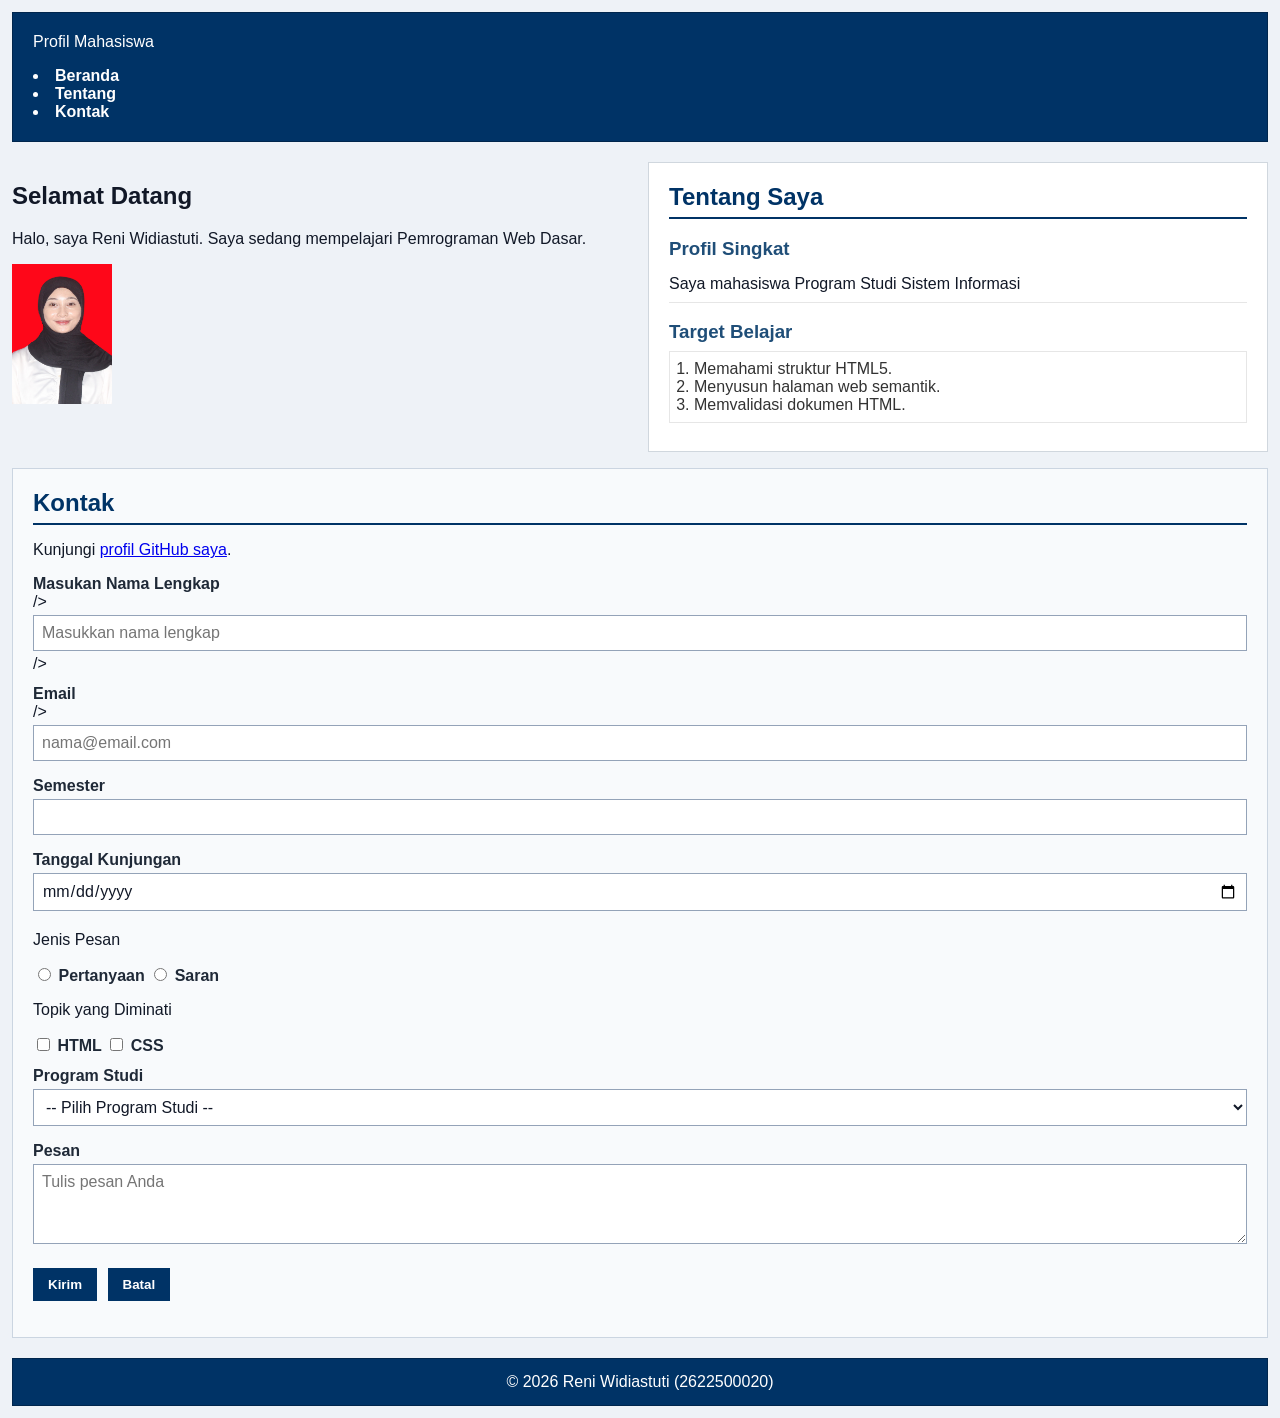
==== pertemuan-05/index.html @ bfebd8af "menamakan script.js dan memperbaiki style.css serta index.html" ====
<doctype html>
<html lang="id">
    <head>
      <meta charset="UTF-8">
      <meta name="viewport" content="width=device-width, initial-scale=1.0">
      <title>Profil Mahasiswa</title>
      <link rel="stylesheet" href="style.css" />
    </head>

<body>
    <header>
        <div class="header-top"
        <h1>Profil Mahasiswa</h1>

        <button
        class="nav-toggle"
        id="navToggle"
        type="button"
        aria-label="Buka navigasi"
        aria-controls="navMenu"
        aria-expanded="false"
        >
             &#9776;
        </button>
        </div>

        <nav>
            <ul id="navMenu"></ul>
                <li><a href="#beranda">Beranda</a></li>
                <li><a href="#tentang">Tentang</a></li>
                <li><a href="#kontak">Kontak</a></li>
            </ul>
        </nav>
    </header>

    <main>
        <section id="beranda">
            <h2>Selamat Datang</h2>
            <p>Halo, saya Reni Widiastuti. Saya sedang mempelajari Pemrograman Web Dasar.</p>
            <img src="img/foto-profil.jpg" width="100" height="140" alt="Foto profil Reni Widiastuti">
        </section>

        <section id="about">
            <h2>Tentang Saya</h2>

            <article>
                <h3>Profil Singkat</h3>
                <p>Saya mahasiswa Program Studi Sistem Informasi</p>
        
                <h3>Target Belajar</h3>

                <ol>
                    <li>Memahami struktur HTML5.</li>
                    <li>Menyusun halaman web semantik.</li>
                    <li>Memvalidasi dokumen HTML.</li>
                </ol>
            </article>
        </section>
        <section id="contact">
            <h2>Kontak</h2>
            <p>
                Kunjungi
                 <a href="https://github.com/2622500020-cyber">profil GitHub saya</a>.
                </p>

            <form id="contactfrom" action="index.html" method="get" novalidate>
                <div class="form-group">
                    <label for="nama">Masukan Nama Lengkap</label><br> />

                    <input
                        class="input-form" 
                        type="text" 
                        id="nama" 
                        name="nama" 
                        placeholder="Masukkan nama lengkap"
                        minlength="3" 
                        maxlength="50" 
                        required>
                    />
                </div>

                <div class="form-group">
                    <label for="email">Email</label><br> />

                    <input class="input-form" 
                            type="email" 
                            id="email" 
                            name="email" 
                            placeholder="nama@email.com"
                            required />
                </div>

                <div class="form-group">
                    <label for="semester">Semester</label><br />

                    <input class="input-form"
                            type="number" 
                            id="semester"
                            name="semester"
                            min="1" 
                            max="14" 
                            required />
                </div>

                <div class="form-group">
                    <label for="tanggal">Tanggal Kunjungan</label><br />

                    <input class="input-form" 
                            type="date" 
                            id="tanggal"
                            name="tanggal"
                            required />
                </div>

                <div class="form-group">
                    <p>Jenis Pesan</p>

                    <input type="radio" 
                            id="pertanyaan" 
                            name="jenis_pesan"
                            value="pertanyaan" 
                            required />
                    <label for="pertanyaan">Pertanyaan</label>

                    <input type="radio" id="saran" name="jenis_pesan"
                            value="saran" />
                    <label for="saran">Saran</label>
                </div>

                <div class="form-group">
                    <p>Topik yang Diminati</p>

                    <input type="checkbox" id="minat-html" name="minat" value="HTML" />
                    <label for="minat-html">HTML</label>

                    <input type="checkbox" id="minat-css" name="minat" value="CSS"/>
                    <label for="minat-css">CSS</label>
                </div>

                <div class="form-group">
                    <label for="prodi">Program Studi</label><br />

                    <select class="input-form" id="prodi" name="prodi" required>
                        <option value="">-- Pilih Program Studi --</option>
                        <option value="SI">Sistem Informasi</option>
                        <option value="TI">Teknik Informatika</option>
                    </select>
                </div>

                <div class="form-group">
                    <label for="pesan">Pesan</label><br />

                    <textarea 
                         class="input-form" 
                         id="pesan" 
                         name="pesan" 
                         maxlength="300" 
                         placeholder="Tulis pesan Anda"
                         required
                         ></textarea>
                </div>

                <button type="submit">Kirim</button>
                <button type="reset">Batal</button>
                <p id="formFeedback"></p>
            </form>
        </section>
    </main>

    <footer>
        <p>&copy; 2026 Reni Widiastuti (2622500020)</p>
    </footer>
    <script src="script.js"></script>
</body>
</html>
---- pertemuan-05/style.css ----
* {
     box-sizing: border-box;
 }

 body {
     margin: 0;
     padding: 12px;
     font-family: Arial, sans-serif;
     color: #111827;
     background-color: #eef2f7;
 }

 /*Header*/
 header {
     background-color: #003366;
     color: #ffffff;
     padding: 20px;
     margin-bottom: 20px;
     border: 1px solid #00264d;
 }

 header h1 {
     margin: 0;
     font-size: 28px;
 }

 .header-top {
     display: flex;
     justify-content: space-between;
     align-items: center;
 }

 #navMenu {
     display: none;
 }

 #navMenu.nav-open {
     display: flex;
     flex-direction: column;
     margin-top: 16px;
 }

 .nav-toggle {
    display: block;
    border: none;
    background: transparent;
    color: #ffffff;
    font-size: 1.8rem;
    line-height: 1;
    cursor: pointer;
 }

 /* Navigasi */
 nav ul {
     display: flex;
     flex-direction: column;
     justify-content: flex-start;
     align-items: flex-start;
     gap: 12px;
     margin: 0;
     padding: 0;
    list-style: none;
 }

 nav a {
    color: #ffffff;
    font-weight: bold;
    text-decoration: none;
 }
/* Layout utama */
 main {
    display: grid;
    grid-template-columns: 1fr;
    gap: 16px;
 }
     
section {
    width: 100%;
     }
 
/* Bagian Home */
#home {
    background-color: #ffffff;
    border: 1px solid #d0d7de;
    padding: 20px;
    margin: 0;
}

#home h2 {
    color: #003366;
    border-bottom: 2px solid #003366;
    padding-bottom: 6px;
    margin-top: 0;
    margin-bottom: 16px;
}

#home p {
    line-height: 1.6;
    margin: 0 0 16px;
}

#home img {
    display: block;
    width: 240px;
    max-width: 100%;
    height: auto;
    border: 1px solid #cbd5e1;
}
 
/* Bagian Tentang */
#about {
    background-color: #ffffff;
    border: 1px solid #d0d7de;
    padding: 20px;
    margin: 0;
}

#about h2 {
    color: #003366;
    border-bottom: 2px solid #003366;
    padding-bottom: 6px;
    margin-top: 0;
    margin-bottom: 16px;
}

#about h3 {
    color: #1f4e78;
    margin-bottom: 6px;
}

#about p {
    margin: 6px 0;
    padding: 6px 0;
    border-bottom: 1px solid #e6e6e6;
    line-height: 1.5;
}

#about ol {
    color: #333333;
    margin: 8px 0;
    padding: 8px 24px;
    border: 1px solid #e6e6e6;
}

/* Bagian Kontak */
#contact {
    background-color: #f8fafc;
    border: 1px solid #cbd5e1;
    padding: 20px;
    margin: 0;
}

#contact h2 {
    color: #003366;
    border-bottom: 2px solid #003366;
    padding-bottom: 6px;
    margin-top: 0;
    margin-bottom: 16px;
}

.form-group {
    margin: 12px 0;
}

#contact label {
    color: #1f2937;
    font-weight: bold;
}

.input-form {
    width: 100%;
     max-width: 100%;
    background-color: #ffffff;
    color: #111827;
    font-family: Arial, sans-serif;
    font-size: 16px;
    padding: 8px;
    margin: 4px 0;
    border: 1px solid #94a3b8;
}

#contact textarea {
    min-height: 80px;
    resize: vertical;
}

#contact button {
    background-color: #003366;
    color: #ffffff;
    font-weight: bold;
    padding: 8px 14px;
    margin: 8px 6px 0 0;
    border: 1px solid #003366;
    cursor: pointer;
}

/* Footer */
footer {
    background-color: #003366;
    color: #ffffff;
    text-align: center;
    padding: 14px 20px;
    margin-top: 20px;
    border: 1px solid #00264d;
}

footer p {
    margin: 0;
 }

.form-feedback-error {
    color: #c62828;
}

.form-feedback-success {
    color: #2e7d32;
}

/* Layout untuk viewport yang lebih lebar */
@media (min-width: 768px) {
 nav {
    margin-top: 16px;
 }
 nav ul {
    flex-direction: row;
    justify-content: flex-start;
    align-items: center;
    gap: 16px;
 }

 main {
    grid-template-columns: 1fr 1fr;
 }

 #contact {
    grid-column: 1 / -1;
 }

 #navMenu {
    display: flex;
    flex-direction: row;
 }

 .nav-toggle {
    display: none;
 }
}
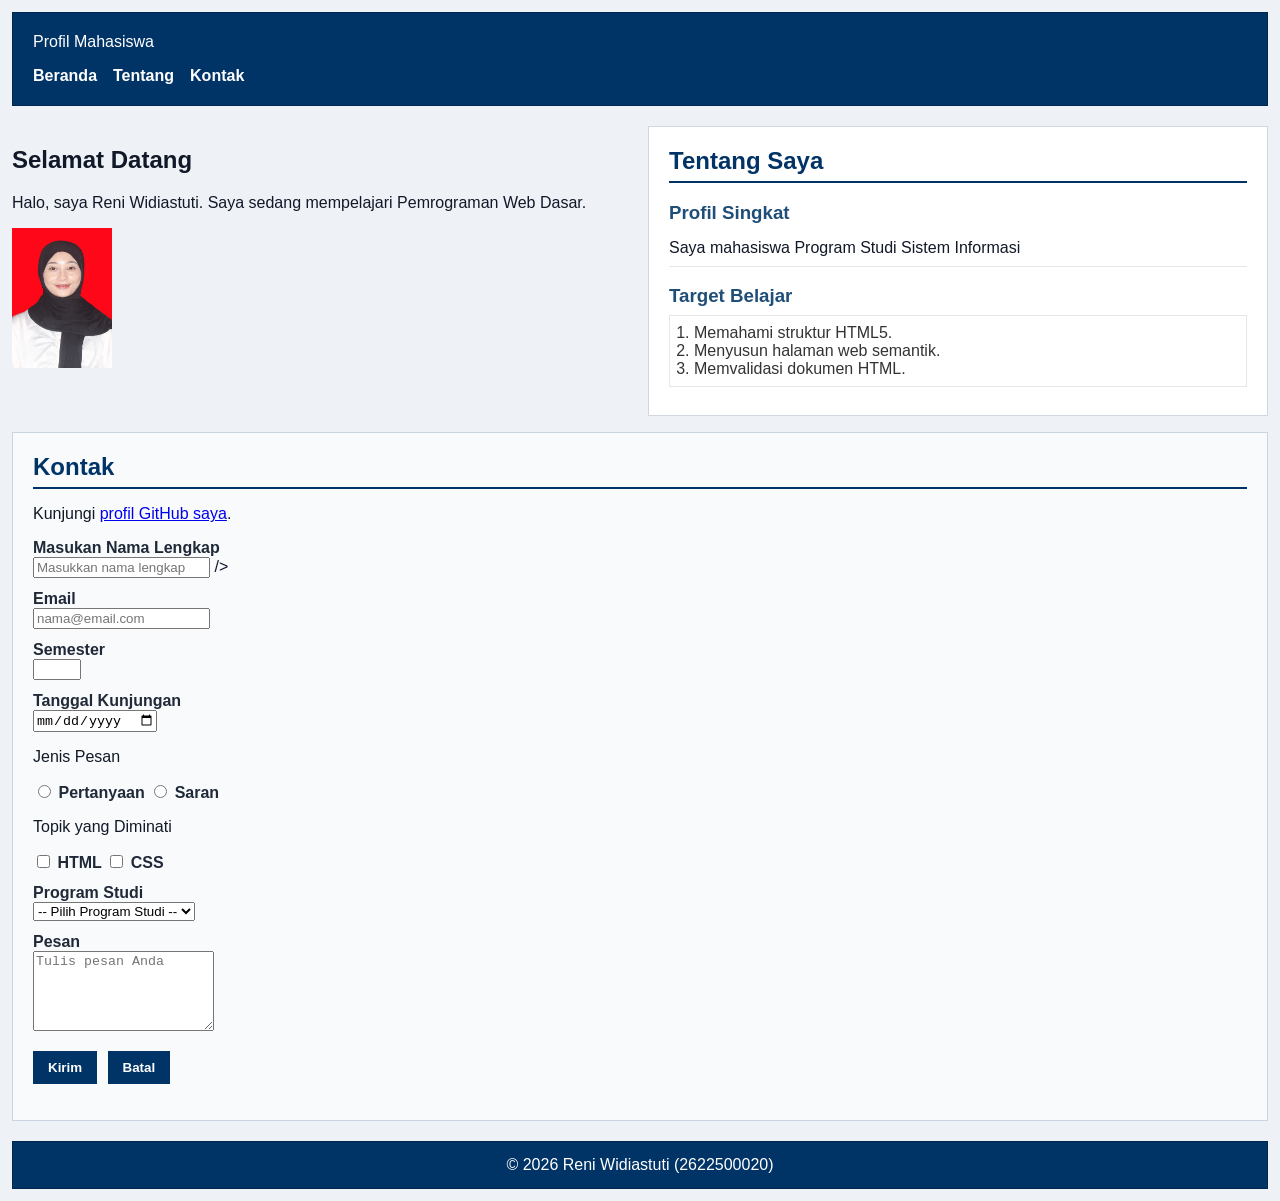
==== commit 0d7911aa: "perbaiki index.html dan style.css" ====
--- a/pertemuan-05/index.html
+++ b/pertemuan-05/index.html
@@ -20,12 +20,12 @@
         aria-controls="navMenu"
         aria-expanded="false"
         >
-             &#9776;
+        &#9776;
         </button>
-        </div>
+    </div>
 
         <nav>
-            <ul id="navMenu"></ul>
+            <ul id="navMenu">
                 <li><a href="#beranda">Beranda</a></li>
                 <li><a href="#tentang">Tentang</a></li>
                 <li><a href="#kontak">Kontak</a></li>
@@ -61,11 +61,11 @@
             <p>
                 Kunjungi
                  <a href="https://github.com/2622500020-cyber">profil GitHub saya</a>.
-                </p>
+            </p>
 
             <form id="contactfrom" action="index.html" method="get" novalidate>
                 <div class="form-group">
-                    <label for="nama">Masukan Nama Lengkap</label><br> />
+                    <label for="nama">Masukan Nama Lengkap</label><br />
 
                     <input
                         class="input-form" 
@@ -80,7 +80,7 @@
                 </div>
 
                 <div class="form-group">
-                    <label for="email">Email</label><br> />
+                    <label for="email">Email</label><br />
 
                     <input class="input-form" 
                             type="email" 
@@ -157,7 +157,7 @@
                          maxlength="300" 
                          placeholder="Tulis pesan Anda"
                          required
-                         ></textarea>
+                     ></textarea>
                 </div>
 
                 <button type="submit">Kirim</button>
--- a/pertemuan-05/style.css
+++ b/pertemuan-05/style.css
@@ -1,247 +1,208 @@
- * {
-     box-sizing: border-box;
- }
+* {
+  box-sizing: border-box;
+}
+body {
+  margin: 0;
+  padding: 12px;
+  font-family: Arial, sans-serif;
+  color: #111827;
+  background-color: #eef2f7;
+}
+/* Header */
+header {
+  background-color: #003366;
+  color: #ffffff;
+  padding: 20px;
+  margin-bottom: 20px;
+  border: 1px solid #00264d;
+}
+header h1 {
+  margin: 0;
+  font-size: 28px;
+}
+.header-top {
+  display: flex;
+  justify-content: space-between;
+  align-items: center;
+}
+#navMenu {
+  display: none;
+}
+#navMenu.nav-open {
+  display: flex;
+  flex-direction: column;
+  margin-top: 16px;
+}
+.nav-toggle {
+  display: block;
+  border: none;
+  background: transparent;
+  color: #ffffff;
+  font-size: 1.8rem;
+  line-height: 1;
+  cursor: pointer;
+}
+nav ul {
+  display: flex;
+  flex-direction: column;
+  justify-content: flex-start;
+  align-items: flex-start;
+  gap: 12px;
+  margin: 0;
+  padding: 0;
+  list-style: none;
+}
+nav a {
+  color: #ffffff;
+  font-weight: bold;
+  text-decoration: none;
+}
+main {
+  display: grid;
+  grid-template-columns: 1fr;
+  gap: 16px;
+}
+section {
+  width: 100%;
+}
 
- body {
-     margin: 0;
-     padding: 12px;
-     font-family: Arial, sans-serif;
-     color: #111827;
-     background-color: #eef2f7;
- }
-
- /*Header*/
- header {
-     background-color: #003366;
-     color: #ffffff;
-     padding: 20px;
-     margin-bottom: 20px;
-     border: 1px solid #00264d;
- }
-
- header h1 {
-     margin: 0;
-     font-size: 28px;
- }
-
- .header-top {
-     display: flex;
-     justify-content: space-between;
-     align-items: center;
- }
-
- #navMenu {
-     display: none;
- }
-
- #navMenu.nav-open {
-     display: flex;
-     flex-direction: column;
-     margin-top: 16px;
- }
-
- .nav-toggle {
-    display: block;
-    border: none;
-    background: transparent;
-    color: #ffffff;
-    font-size: 1.8rem;
-    line-height: 1;
-    cursor: pointer;
- }
-
- /* Navigasi */
- nav ul {
-     display: flex;
-     flex-direction: column;
-     justify-content: flex-start;
-     align-items: flex-start;
-     gap: 12px;
-     margin: 0;
-     padding: 0;
-    list-style: none;
- }
-
- nav a {
-    color: #ffffff;
-    font-weight: bold;
-    text-decoration: none;
- }
-/* Layout utama */
- main {
-    display: grid;
-    grid-template-columns: 1fr;
-    gap: 16px;
- }
-     
-section {
-    width: 100%;
-     }
- 
-/* Bagian Home */
 #home {
-    background-color: #ffffff;
-    border: 1px solid #d0d7de;
-    padding: 20px;
-    margin: 0;
-}
-
+  background-color: #ffffff;
+  border: 1px solid #d0d7de;
+  padding: 20px;
+  margin: 0;
+}
 #home h2 {
-    color: #003366;
-    border-bottom: 2px solid #003366;
-    padding-bottom: 6px;
-    margin-top: 0;
-    margin-bottom: 16px;
-}
-
+  color: #003366;
+  border-bottom: 2px solid #003366;
+  padding-bottom: 6px;
+  margin-top: 0;
+  margin-bottom: 16px;
+}
 #home p {
-    line-height: 1.6;
-    margin: 0 0 16px;
-}
-
+  line-height: 1.6;
+  margin: 0 0 16px;
+}
 #home img {
-    display: block;
-    width: 240px;
-    max-width: 100%;
-    height: auto;
-    border: 1px solid #cbd5e1;
-}
- 
+  display: block;
+  width: 240px;
+  max-width: 100%;
+  height: auto;
+  border: 1px solid #cbd5e1;
+}
 /* Bagian Tentang */
 #about {
-    background-color: #ffffff;
-    border: 1px solid #d0d7de;
-    padding: 20px;
-    margin: 0;
+  background-color: #ffffff;
+  border: 1px solid #d0d7de;
+  padding: 20px;
+  margin: 0;
+}
+#about h2 {
+  color: #003366;
+  border-bottom: 2px solid #003366;
+  padding-bottom: 6px;
+  margin-top: 0;
+  margin-bottom: 16px;
+}
+#about h3 {
+  color: #1f4e78;
+  margin-bottom: 6px;
+}
+#about p {
+  margin: 6px 0;
+  padding: 6px 0;
+  border-bottom: 1px solid #e6e6e6;
+  line-height: 1.5;
+}
+#about ol {
+  color: #333333;
+  margin: 8px 0;
+  padding: 8px 24px;
+  border: 1px solid #e6e6e6;
+}
+#contact {
+  background-color: #f8fafc;
+  border: 1px solid #cbd5e1;
+  padding: 20px;
+  margin: 0;
+}
+#contact h2 {
+  color: #003366;
+  border-bottom: 2px solid #003366;
+  padding-bottom: 6px;
+  margin-top: 0;
+  margin-bottom: 16px;
+}
+.form-group {
+  margin: 12px 0;
+}
+#contact label {
+  color: #1f2937;
+  font-weight: bold;
+}
+input-form {
+  width: 100%;
+  max-width: 100%;
+  background-color: #ffffff;
+  color: #111827;
+  font-family: Arial, sans-serif;
+  font-size: 16px;
+  padding: 8px;
+  margin: 4px 0;
+  border: 1px solid #94a3b8;
+}
+#contact textarea {
+  min-height: 80px;
+  resize: vertical;
+}
+#contact button {
+  background-color: #003366;
+  color: #ffffff;
+  font-weight: bold;
+  padding: 8px 14px;
+  margin: 8px 6px 0 0;
+  border: 1px solid #003366;
+  cursor: pointer;
+}
+footer {
+  background-color: #003366;
+  color: #ffffff;
+  text-align: center;
+  padding: 14px 20px;
+  margin-top: 20px;
+  border: 1px solid #00264d;
+}
+footer p {
+  margin: 0;
+}
+.form-feedback-error {
+  color: #c62828;
+}
+.form-feedback-success {
+  color: #2e7d32;
 }
 
-#about h2 {
-    color: #003366;
-    border-bottom: 2px solid #003366;
-    padding-bottom: 6px;
-    margin-top: 0;
-    margin-bottom: 16px;
-}
-
-#about h3 {
-    color: #1f4e78;
-    margin-bottom: 6px;
-}
-
-#about p {
-    margin: 6px 0;
-    padding: 6px 0;
-    border-bottom: 1px solid #e6e6e6;
-    line-height: 1.5;
-}
-
-#about ol {
-    color: #333333;
-    margin: 8px 0;
-    padding: 8px 24px;
-    border: 1px solid #e6e6e6;
-}
-
-/* Bagian Kontak */
-#contact {
-    background-color: #f8fafc;
-    border: 1px solid #cbd5e1;
-    padding: 20px;
-    margin: 0;
-}
-
-#contact h2 {
-    color: #003366;
-    border-bottom: 2px solid #003366;
-    padding-bottom: 6px;
-    margin-top: 0;
-    margin-bottom: 16px;
-}
-
-.form-group {
-    margin: 12px 0;
-}
-
-#contact label {
-    color: #1f2937;
-    font-weight: bold;
-}
-
-.input-form {
-    width: 100%;
-     max-width: 100%;
-    background-color: #ffffff;
-    color: #111827;
-    font-family: Arial, sans-serif;
-    font-size: 16px;
-    padding: 8px;
-    margin: 4px 0;
-    border: 1px solid #94a3b8;
-}
-
-#contact textarea {
-    min-height: 80px;
-    resize: vertical;
-}
-
-#contact button {
-    background-color: #003366;
-    color: #ffffff;
-    font-weight: bold;
-    padding: 8px 14px;
-    margin: 8px 6px 0 0;
-    border: 1px solid #003366;
-    cursor: pointer;
-}
-
-/* Footer */
-footer {
-    background-color: #003366;
-    color: #ffffff;
-    text-align: center;
-    padding: 14px 20px;
-    margin-top: 20px;
-    border: 1px solid #00264d;
-}
-
-footer p {
-    margin: 0;
- }
-
-.form-feedback-error {
-    color: #c62828;
-}
-
-.form-feedback-success {
-    color: #2e7d32;
-}
-
-/* Layout untuk viewport yang lebih lebar */
 @media (min-width: 768px) {
- nav {
+  nav {
     margin-top: 16px;
- }
- nav ul {
+  }
+  nav ul {
     flex-direction: row;
     justify-content: flex-start;
     align-items: center;
     gap: 16px;
- }
-
- main {
+  }
+  main {
     grid-template-columns: 1fr 1fr;
- }
-
- #contact {
+  }
+  #contact {
     grid-column: 1 / -1;
- }
-
- #navMenu {
+  }
+  #navMenu {
     display: flex;
     flex-direction: row;
- }
-
- .nav-toggle {
+  }
+  .nav-toggle {
     display: none;
- }
-}
+  }
+}
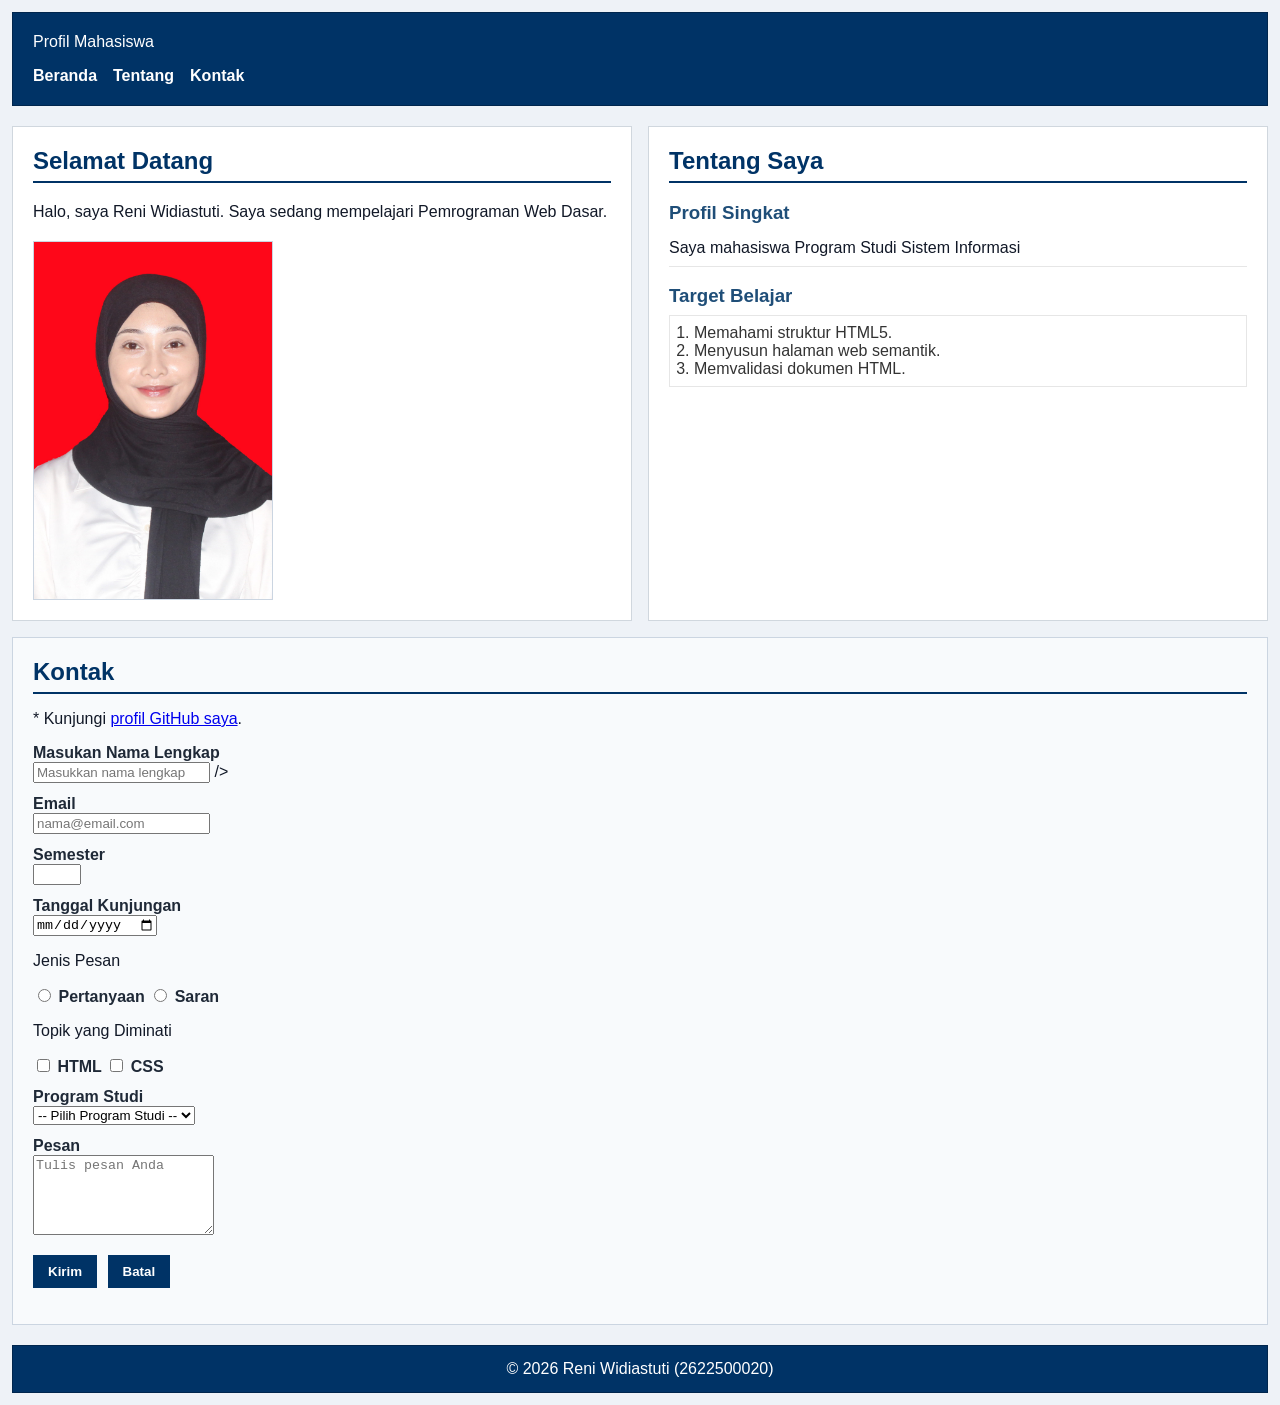
==== commit 89c5b09e: "menambahkan operator aritmetika PHP" ====
--- a/pertemuan-05/index.html
+++ b/pertemuan-05/index.html
@@ -34,7 +34,7 @@
     </header>
 
     <main>
-        <section id="beranda">
+        <section id="home">
             <h2>Selamat Datang</h2>
             <p>Halo, saya Reni Widiastuti. Saya sedang mempelajari Pemrograman Web Dasar.</p>
             <img src="img/foto-profil.jpg" width="100" height="140" alt="Foto profil Reni Widiastuti">
@@ -58,7 +58,7 @@
         </section>
         <section id="contact">
             <h2>Kontak</h2>
-            <p>
+            <p>*
                 Kunjungi
                  <a href="https://github.com/2622500020-cyber">profil GitHub saya</a>.
             </p>
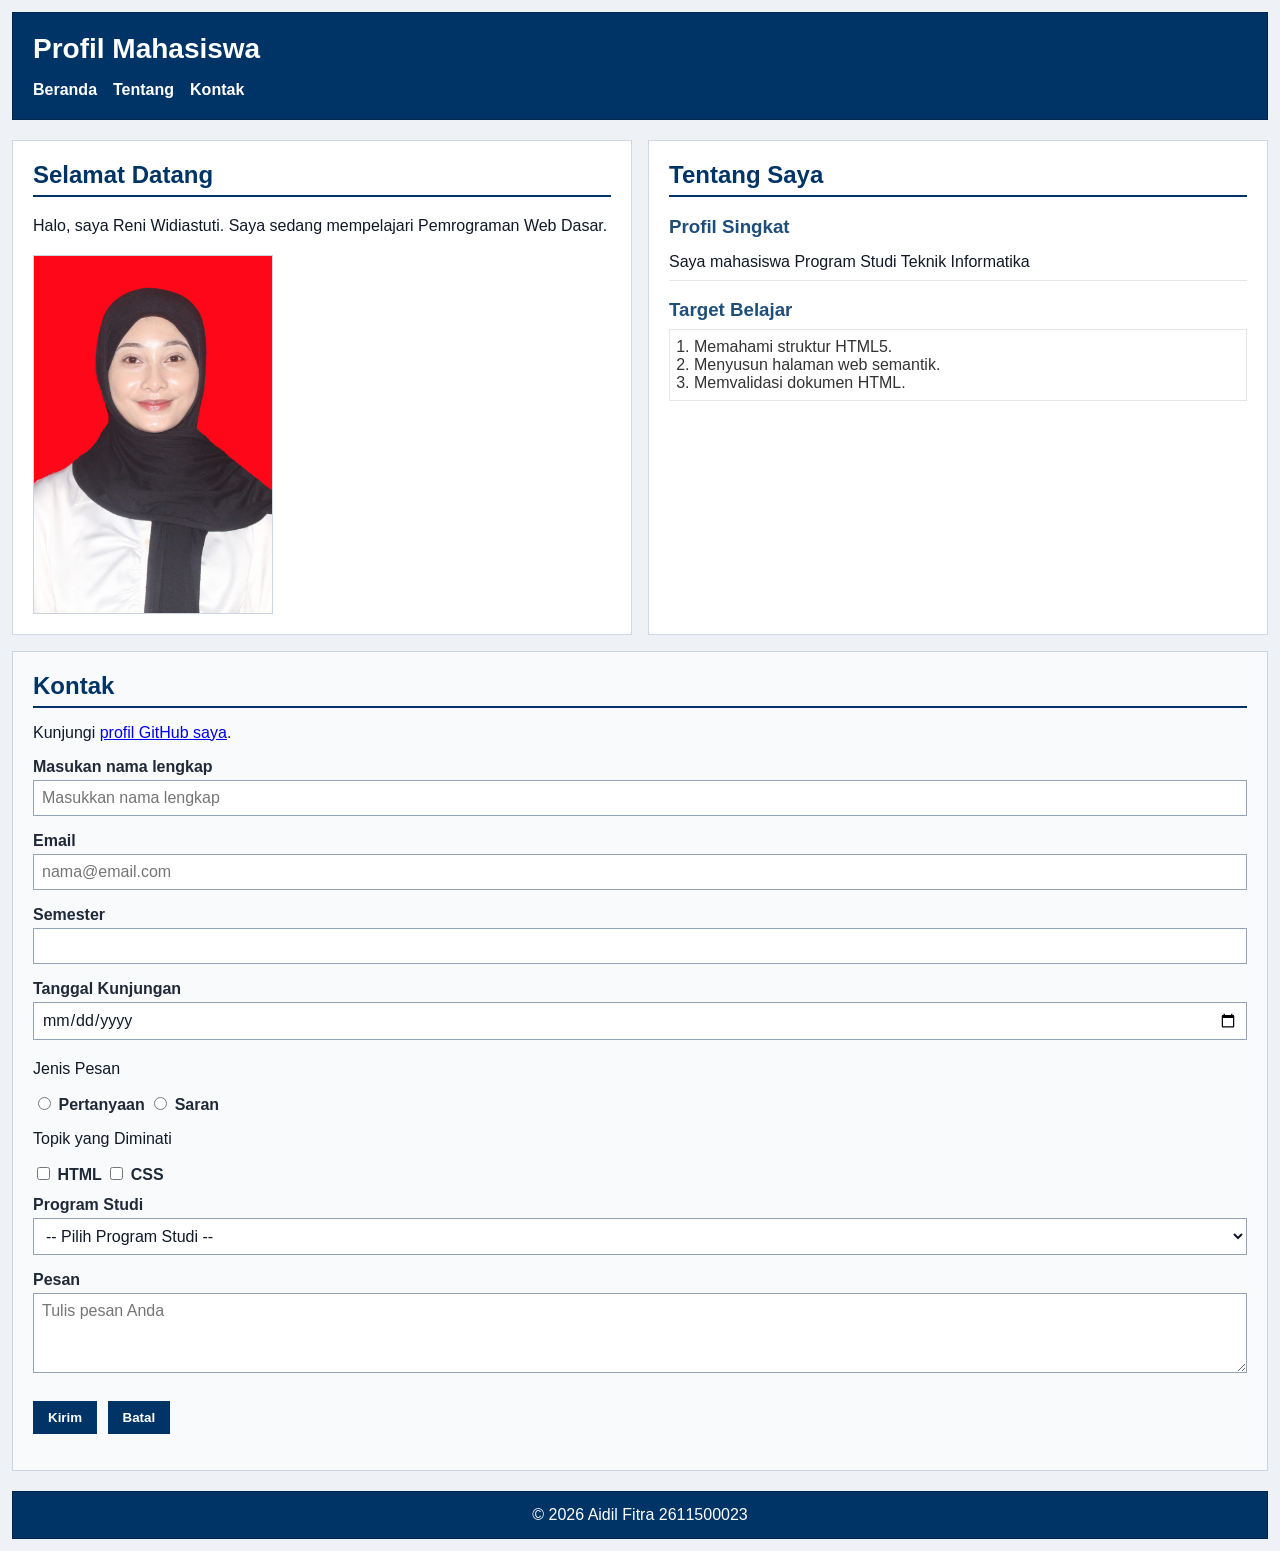
==== commit 9e5ea92e: "memperbaiki index.html" ====
--- a/pertemuan-05/index.html
+++ b/pertemuan-05/index.html
@@ -1,175 +1,178 @@
-<doctype html>
+<!doctype html>
 <html lang="id">
-    <head>
-      <meta charset="UTF-8">
-      <meta name="viewport" content="width=device-width, initial-scale=1.0">
-      <title>Profil Mahasiswa</title>
-      <link rel="stylesheet" href="style.css" />
-    </head>
+  <head>
+    <meta charset="UTF-8" />
+    <meta name="viewport" content="width=device-width, initial-scale=1.0" />
+    <title>Profil Mahasiswa</title>
+    <link rel="stylesheet" href="style.css" />
+  </head>
 
-<body>
+  <body>
     <header>
-        <div class="header-top"
+      <div class="header-top">
         <h1>Profil Mahasiswa</h1>
 
         <button
-        class="nav-toggle"
-        id="navToggle"
-        type="button"
-        aria-label="Buka navigasi"
-        aria-controls="navMenu"
-        aria-expanded="false"
+          class="nav-toggle"
+          id="navToggle"
+          type="button"
+          aria-label="Buka navigasi"
+          aria-controls="navMenu"
+          aria-expanded="false"
         >
-        &#9776;
+          &#9776;
         </button>
-    </div>
+      </div>
 
-        <nav>
-            <ul id="navMenu">
-                <li><a href="#beranda">Beranda</a></li>
-                <li><a href="#tentang">Tentang</a></li>
-                <li><a href="#kontak">Kontak</a></li>
-            </ul>
-        </nav>
+      <nav>
+        <ul id="navMenu">
+          <li><a href="#home">Beranda</a></li>
+          <li><a href="#about">Tentang</a></li>
+          <li><a href="#contact">Kontak</a></li>
+        </ul>
+      </nav>
     </header>
+    <main>
+      <section id="home">
+        <h2>Selamat Datang</h2>
+        <p>
+          Halo, saya Reni Widiastuti. Saya sedang mempelajari Pemrograman Web Dasar.
+        </p>
+        <img
+          src="img/foto-profil.jpg"
+          alt="Foto profil Reni Widiastuti"
+          width="150"
+          height="200"
+        />
+      </section>
 
-    <main>
-        <section id="home">
-            <h2>Selamat Datang</h2>
-            <p>Halo, saya Reni Widiastuti. Saya sedang mempelajari Pemrograman Web Dasar.</p>
-            <img src="img/foto-profil.jpg" width="100" height="140" alt="Foto profil Reni Widiastuti">
-        </section>
+      <section id="about">
+        <h2>Tentang Saya</h2>
+        <article>
+          <h3>Profil Singkat</h3>
+          <p>Saya mahasiswa Program Studi Teknik Informatika</p>
 
-        <section id="about">
-            <h2>Tentang Saya</h2>
+          <h3>Target Belajar</h3>
+          <ol>
+            <li>Memahami struktur HTML5.</li>
+            <li>Menyusun halaman web semantik.</li>
+            <li>Memvalidasi dokumen HTML.</li>
+          </ol>
+        </article>
+      </section>
+      <section id="contact">
+        <h2>Kontak</h2>
+        <p>
+          Kunjungi
+          <a href="https://github.com/2611500023-aidilfitra"
+            >profil GitHub saya</a
+          >.
+        </p>
 
-            <article>
-                <h3>Profil Singkat</h3>
-                <p>Saya mahasiswa Program Studi Sistem Informasi</p>
-        
-                <h3>Target Belajar</h3>
+        <form id="contactForm" action="index.html" method="get" novalidate>
+          <div class="form-group">
+            <label for="nama">Masukan nama lengkap</label><br />
+            <input
+              class="input-form"
+              type="text"
+              id="nama"
+              name="nama"
+              placeholder="Masukkan nama lengkap"
+              minlength="3"
+              maxlength="50"
+              required
+            />
+          </div>
 
-                <ol>
-                    <li>Memahami struktur HTML5.</li>
-                    <li>Menyusun halaman web semantik.</li>
-                    <li>Memvalidasi dokumen HTML.</li>
-                </ol>
-            </article>
-        </section>
-        <section id="contact">
-            <h2>Kontak</h2>
-            <p>*
-                Kunjungi
-                 <a href="https://github.com/2622500020-cyber">profil GitHub saya</a>.
-            </p>
+          <div class="form-group">
+            <label for="email">Email</label><br />
+            <input
+              class="input-form"
+              type="email"
+              id="email"
+              name="email"
+              placeholder="nama@email.com"
+              required
+            />
+          </div>
 
-            <form id="contactfrom" action="index.html" method="get" novalidate>
-                <div class="form-group">
-                    <label for="nama">Masukan Nama Lengkap</label><br />
+          <div class="form-group">
+            <label for="semester">Semester</label><br />
+            <input
+              class="input-form"
+              type="number"
+              id="semester"
+              name="semester"
+              min="1"
+              max="14"
+              required
+            />
+          </div>
 
-                    <input
-                        class="input-form" 
-                        type="text" 
-                        id="nama" 
-                        name="nama" 
-                        placeholder="Masukkan nama lengkap"
-                        minlength="3" 
-                        maxlength="50" 
-                        required>
-                    />
-                </div>
+          <div class="form-group">
+            <label for="tanggal">Tanggal Kunjungan</label><br />
+            <input
+              class="input-form"
+              type="date"
+              id="tanggal"
+              name="tanggal"
+              required
+            />
+          </div>
 
-                <div class="form-group">
-                    <label for="email">Email</label><br />
+          <div class="form-group">
+            <p>Jenis Pesan</p>
+            <input
+              type="radio"
+              id="pertanyaan"
+              name="jenis_pesan"
+              value="pertanyaan"
+              required
+            />
+            <label for="pertanyaan">Pertanyaan</label>
+            <input type="radio" id="saran" name="jenis_pesan" value="saran" />
+            <label for="saran">Saran</label>
+          </div>
 
-                    <input class="input-form" 
-                            type="email" 
-                            id="email" 
-                            name="email" 
-                            placeholder="nama@email.com"
-                            required />
-                </div>
+          <div class="form-group">
+            <p>Topik yang Diminati</p>
+            <input type="checkbox" id="minat-html" name="minat" value="HTML" />
+            <label for="minat-html">HTML</label>
+            <input type="checkbox" id="minat-css" name="minat" value="CSS" />
+            <label for="minat-css">CSS</label>
+          </div>
 
-                <div class="form-group">
-                    <label for="semester">Semester</label><br />
+          <div class="form-group">
+            <label for="prodi">Program Studi</label><br />
+            <select class="input-form" id="prodi" name="prodi" required>
+              <option value="">-- Pilih Program Studi --</option>
+              <option value="SI">Sistem Informasi</option>
+              <option value="TI">Teknik Informatika</option>
+            </select>
+          </div>
 
-                    <input class="input-form"
-                            type="number" 
-                            id="semester"
-                            name="semester"
-                            min="1" 
-                            max="14" 
-                            required />
-                </div>
+          <div class="form-group">
+            <label for="pesan">Pesan</label><br />
+            <textarea
+              class="input-form"
+              id="pesan"
+              name="pesan"
+              maxlength="300"
+              placeholder="Tulis pesan Anda"
+              required
+            ></textarea>
+          </div>
 
-                <div class="form-group">
-                    <label for="tanggal">Tanggal Kunjungan</label><br />
-
-                    <input class="input-form" 
-                            type="date" 
-                            id="tanggal"
-                            name="tanggal"
-                            required />
-                </div>
-
-                <div class="form-group">
-                    <p>Jenis Pesan</p>
-
-                    <input type="radio" 
-                            id="pertanyaan" 
-                            name="jenis_pesan"
-                            value="pertanyaan" 
-                            required />
-                    <label for="pertanyaan">Pertanyaan</label>
-
-                    <input type="radio" id="saran" name="jenis_pesan"
-                            value="saran" />
-                    <label for="saran">Saran</label>
-                </div>
-
-                <div class="form-group">
-                    <p>Topik yang Diminati</p>
-
-                    <input type="checkbox" id="minat-html" name="minat" value="HTML" />
-                    <label for="minat-html">HTML</label>
-
-                    <input type="checkbox" id="minat-css" name="minat" value="CSS"/>
-                    <label for="minat-css">CSS</label>
-                </div>
-
-                <div class="form-group">
-                    <label for="prodi">Program Studi</label><br />
-
-                    <select class="input-form" id="prodi" name="prodi" required>
-                        <option value="">-- Pilih Program Studi --</option>
-                        <option value="SI">Sistem Informasi</option>
-                        <option value="TI">Teknik Informatika</option>
-                    </select>
-                </div>
-
-                <div class="form-group">
-                    <label for="pesan">Pesan</label><br />
-
-                    <textarea 
-                         class="input-form" 
-                         id="pesan" 
-                         name="pesan" 
-                         maxlength="300" 
-                         placeholder="Tulis pesan Anda"
-                         required
-                     ></textarea>
-                </div>
-
-                <button type="submit">Kirim</button>
-                <button type="reset">Batal</button>
-                <p id="formFeedback"></p>
-            </form>
-        </section>
+          <button type="submit">Kirim</button>
+          <button type="reset">Batal</button>
+          <p id="formFeedback"></p>
+        </form>
+      </section>
     </main>
 
     <footer>
-        <p>&copy; 2026 Reni Widiastuti (2622500020)</p>
+      <p>&copy; 2026 Aidil Fitra 2611500023</p>
     </footer>
     <script src="script.js"></script>
-</body>
+  </body>
 </html>
--- a/pertemuan-05/style.css
+++ b/pertemuan-05/style.css
@@ -42,6 +42,7 @@
   line-height: 1;
   cursor: pointer;
 }
+/* Navigasi */
 nav ul {
   display: flex;
   flex-direction: column;
@@ -57,6 +58,7 @@
   font-weight: bold;
   text-decoration: none;
 }
+/* Layout utama */
 main {
   display: grid;
   grid-template-columns: 1fr;
@@ -65,7 +67,7 @@
 section {
   width: 100%;
 }
-
+/* Bagian Home */
 #home {
   background-color: #ffffff;
   border: 1px solid #d0d7de;
@@ -120,6 +122,7 @@
   padding: 8px 24px;
   border: 1px solid #e6e6e6;
 }
+/* Bagian Kontak */
 #contact {
   background-color: #f8fafc;
   border: 1px solid #cbd5e1;
@@ -140,7 +143,7 @@
   color: #1f2937;
   font-weight: bold;
 }
-input-form {
+.input-form {
   width: 100%;
   max-width: 100%;
   background-color: #ffffff;
@@ -164,6 +167,7 @@
   border: 1px solid #003366;
   cursor: pointer;
 }
+/* Footer */
 footer {
   background-color: #003366;
   color: #ffffff;
@@ -181,7 +185,7 @@
 .form-feedback-success {
   color: #2e7d32;
 }
-
+/* Layout untuk viewport yang lebih lebar */
 @media (min-width: 768px) {
   nav {
     margin-top: 16px;
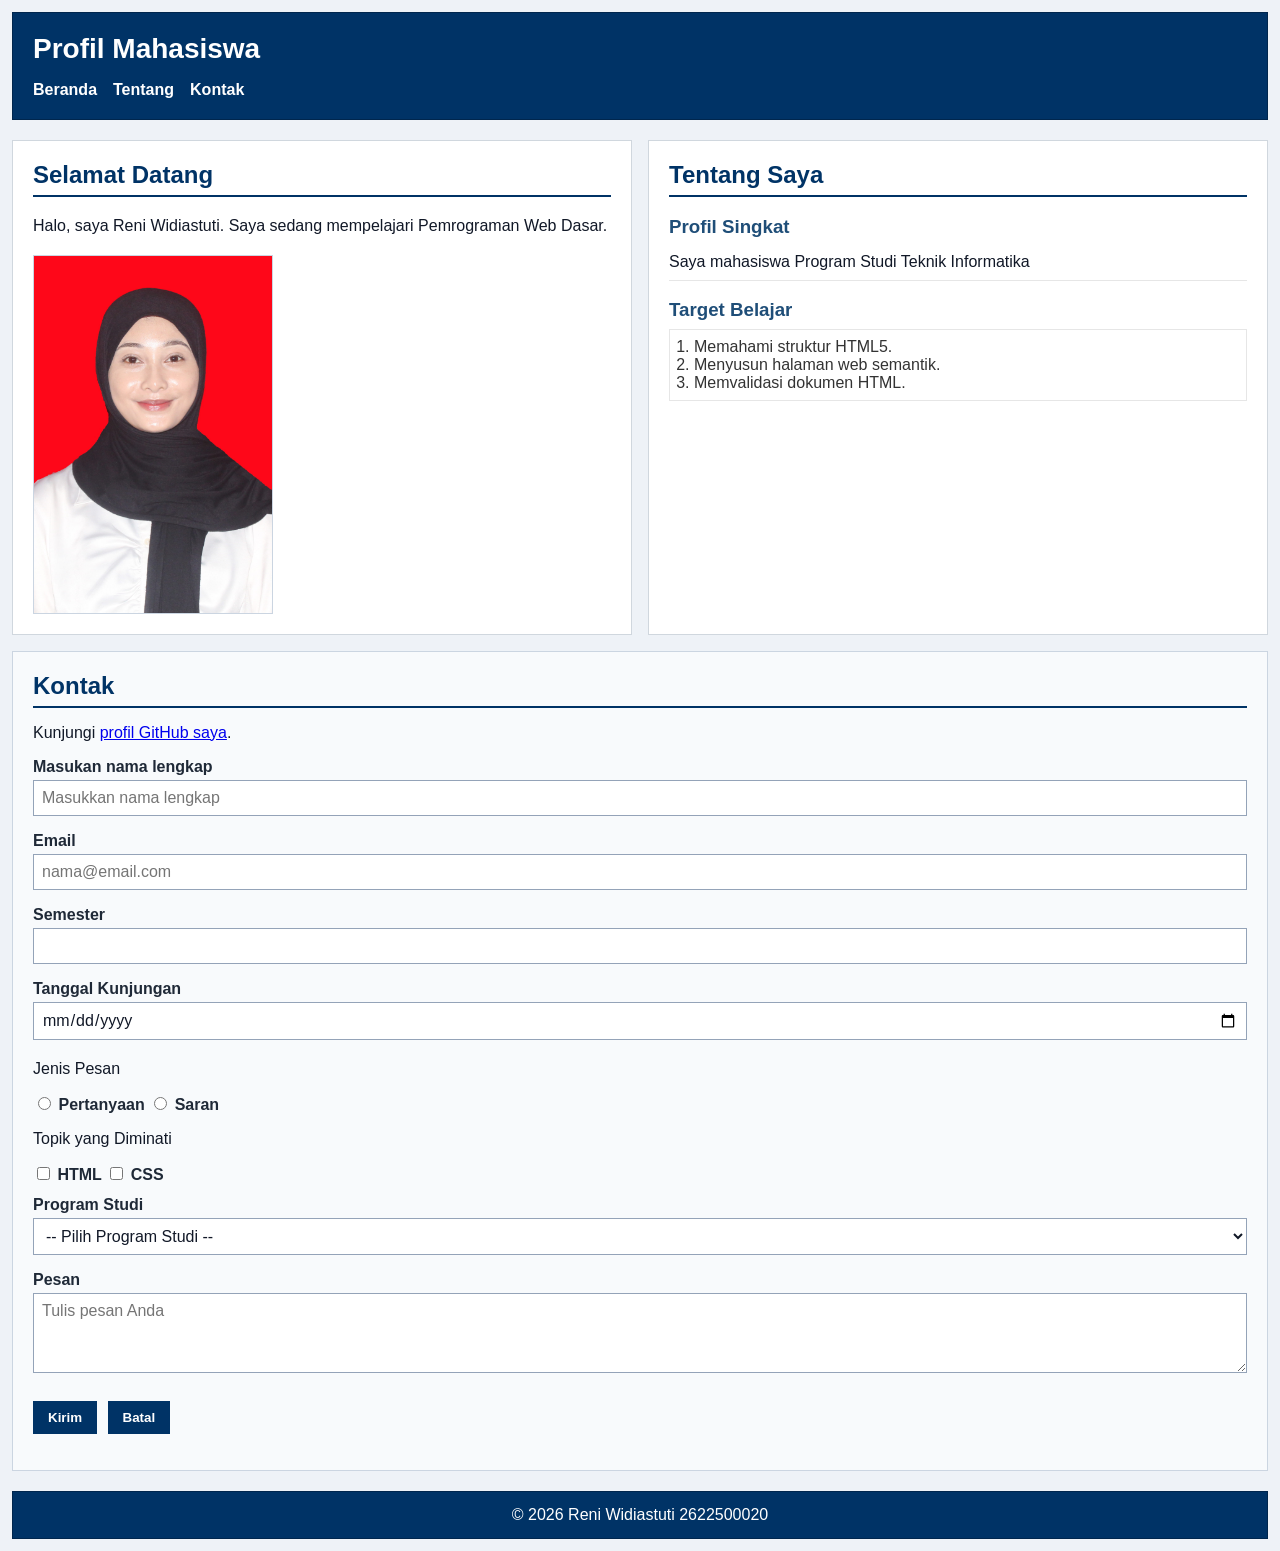
==== commit 7ac3d1c2: "memperbaiki style.css" ====
--- a/pertemuan-05/index.html
+++ b/pertemuan-05/index.html
@@ -80,8 +80,7 @@
               placeholder="Masukkan nama lengkap"
               minlength="3"
               maxlength="50"
-              required
-            />
+              required>
           </div>
 
           <div class="form-group">
@@ -92,8 +91,7 @@
               id="email"
               name="email"
               placeholder="nama@email.com"
-              required
-            />
+              required66>
           </div>
 
           <div class="form-group">
@@ -171,7 +169,7 @@
     </main>
 
     <footer>
-      <p>&copy; 2026 Aidil Fitra 2611500023</p>
+      <p>&copy; 2026 Reni Widiastuti 2622500020</p>
     </footer>
     <script src="script.js"></script>
   </body>
